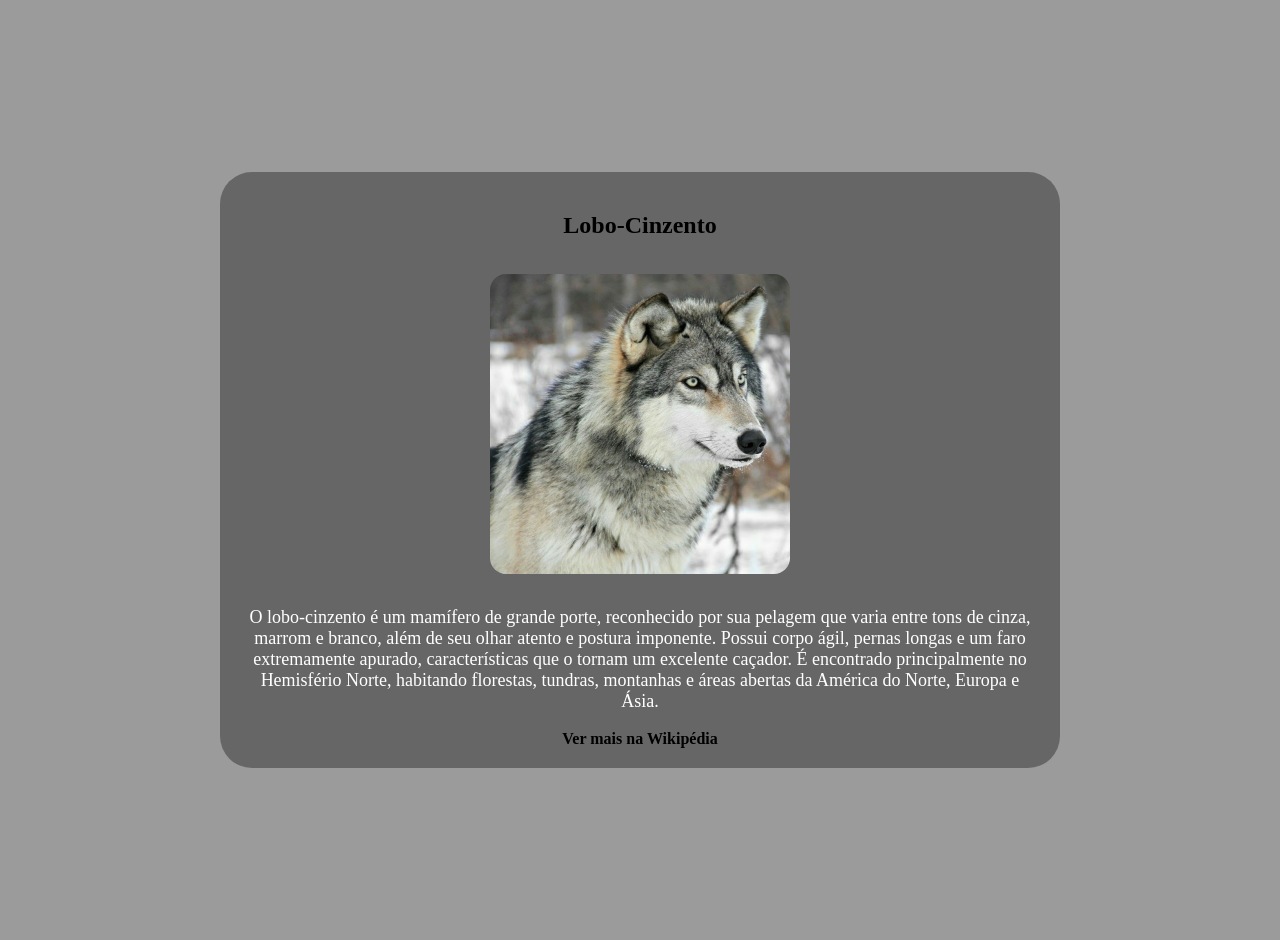
==== index.html @ 8a1bb490 "Pagina do lobo" ====
<html lang="pt-br">
<head>
    <meta charset="UTF-8">
    <meta name="viewport" content="width=device-width, initial-scale=1.0">
    <title>Lobo-cinzento</title>
    <link rel="stylesheet" href="style.css">
</head>
<body>
    <section class="container">
    <div class="conteiner-card">
    <h1>Lobo-Cinzento</h1>
    <img class="imagem" src="foto lobo.jpg" alt="foto do lobo cinzento" width="400px">
        <div class="descricao">

            <div class="descricao-conteudo">
                <p>
                    O lobo-cinzento é um mamífero de grande porte, reconhecido por sua 
                    pelagem que varia entre tons de cinza, marrom e branco, além de seu 
                    olhar atento e postura imponente. Possui corpo ágil, pernas longas 
                    e um faro extremamente apurado, características que o tornam um 
                    excelente caçador. É encontrado principalmente no Hemisfério Norte, 
                    habitando florestas, tundras, montanhas e áreas abertas da América 
                    do Norte, Europa e Ásia.
                </p>
            </div>

            <div class="descricao-link">
                <a href="https://pt.wikipedia.org/wiki/Lobo-cinzento" target="_blank">
                    Ver mais na Wikipédia
                </a>
            </div>

        </div>
    </div>
    </section>
</body>
</html>
---- style.css ----
body {
    background-color: #9B9B9B;
    margin: 0;
}

.container {
    display: flex;
    justify-content: center;
    align-items: center;
    min-height: 100vh; /* melhor que height */
    padding: 20px; /* respiro nas laterais em telas pequenas */
}

.conteiner-card {
    background-color: #666666;
    border-radius: 2em;
    padding: 20px;

    width: 100%;
    max-width: 800px; 
    
    display: flex;
    flex-direction: column;
    align-items: center;
    text-align: center;
    gap: 15px;
}

.imagem {
    width: 300px;
    border-radius: 1em;
}

.descricao {
    margin-top: auto;
}

.descricao p {
    font-size: 18px;
    color: white;
}

.descricao a {
    color: rgb(0, 0, 0);
    font-weight: bold;
    text-decoration: none;
    transition: all 0.3s ease;
}

.descricao a:hover{
    background-color: black;
    border-radius: 10px;
    padding: 8px;
    color: white;
}
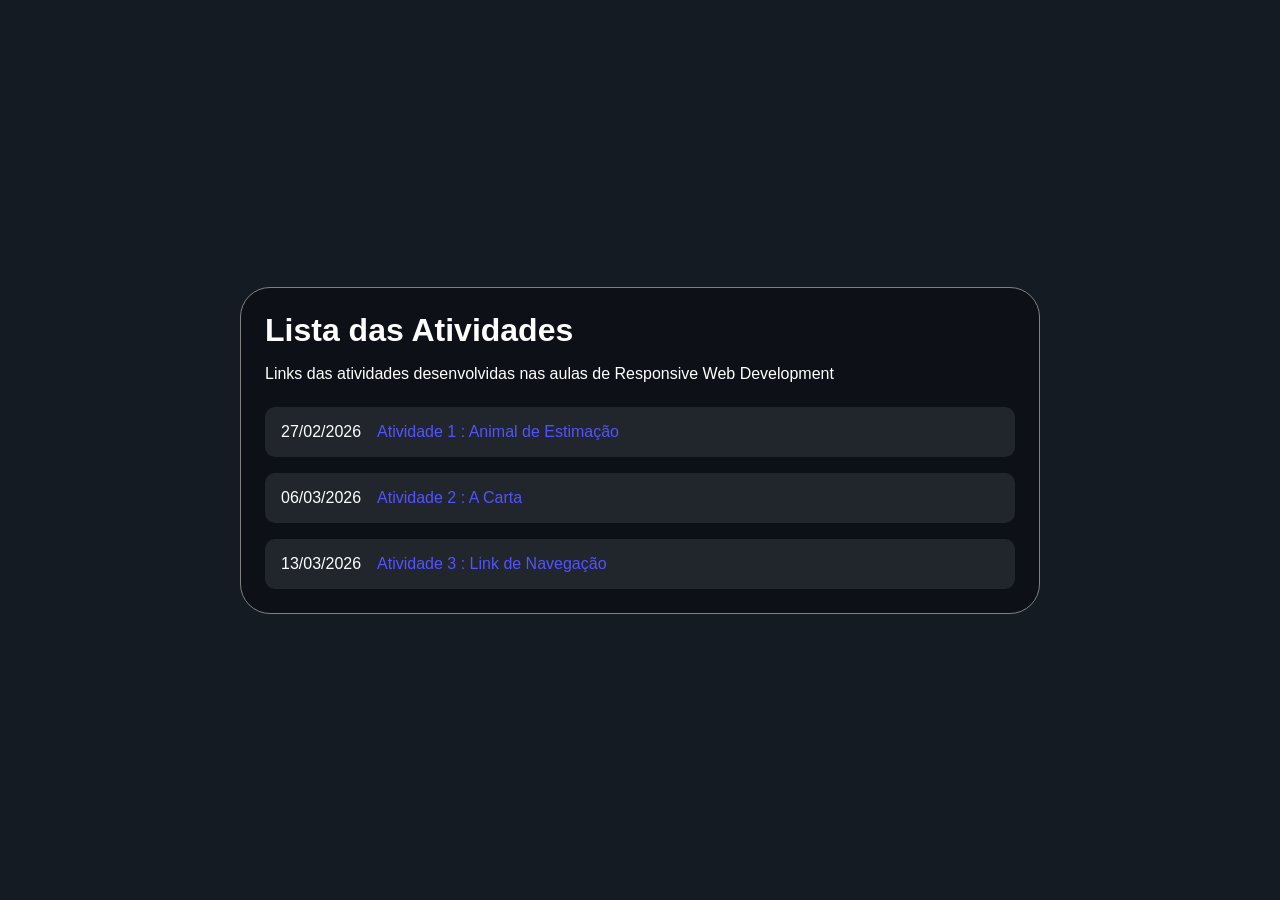
==== commit 32e3a9fa: "atualização" ====
--- a/index.html
+++ b/index.html
@@ -2,36 +2,24 @@
 <head>
     <meta charset="UTF-8">
     <meta name="viewport" content="width=device-width, initial-scale=1.0">
-    <title>Lobo-cinzento</title>
-    <link rel="stylesheet" href="style.css">
+    <title>Atividades das aulas</title>
+    <link rel="stylesheet" href="links.css">
 </head>
 <body>
-    <section class="container">
-    <div class="conteiner-card">
-    <h1>Lobo-Cinzento</h1>
-    <img class="imagem" src="foto lobo.jpg" alt="foto do lobo cinzento" width="400px">
-        <div class="descricao">
+    <main class="main">
+        <div class="titulo-descricao">
+        <h1 class="titulo">Lista das Atividades</h1>
+        <p class="texto"> Links das atividades desenvolvidas nas aulas de Responsive Web Development</p>
+        </div>
+        <div class="lista-atividades">
 
-            <div class="descricao-conteudo">
-                <p>
-                    O lobo-cinzento é um mamífero de grande porte, reconhecido por sua 
-                    pelagem que varia entre tons de cinza, marrom e branco, além de seu 
-                    olhar atento e postura imponente. Possui corpo ágil, pernas longas 
-                    e um faro extremamente apurado, características que o tornam um 
-                    excelente caçador. É encontrado principalmente no Hemisfério Norte, 
-                    habitando florestas, tundras, montanhas e áreas abertas da América 
-                    do Norte, Europa e Ásia.
-                </p>
-            </div>
-
-            <div class="descricao-link">
-                <a href="https://pt.wikipedia.org/wiki/Lobo-cinzento" target="_blank">
-                    Ver mais na Wikipédia
-                </a>
-            </div>
-
+            <ul class="container-lista">
+            <li class="lista"><p>27/02/2026 </p><a href="Atividade-1/index.html" target="_blank">Atividade 1 : Animal de Estimação</a></li>
+            <li class="lista"><p>06/03/2026 </p><a href="Atividade-2/index.html" target="_blank">Atividade 2 : A Carta</a></li>
+            <li class="lista"><p>13/03/2026 </p><a href="Atividade-3/index.html" target="_blank">Atividade 3 : Link de Navegação</a></li>
+        </ul>
         </div>
-    </div>
-    </section>
+      
+    </main>
 </body>
 </html>
--- a/links.css
+++ b/links.css
@@ -0,0 +1,72 @@
+* {
+  margin: 0;
+  padding: 0;
+  box-sizing: border-box;
+}
+
+body {
+  font-family: Arial, sans-serif;
+}
+
+img {
+  max-width: 100%;
+  display: block;
+}
+
+ul, ol {
+  list-style: none;
+}
+
+a {
+  text-decoration: none;
+  color: #5252ff;
+}
+
+body {
+    color: white;
+    margin: 0;
+    padding: 0;
+    background-color: #151B23;
+    font-family: Arial, Helvetica, sans-serif;
+
+    display: flex;
+    justify-content: center;
+    align-items: center;
+    min-height: 100vh;
+}
+
+.main {
+    width: 90%;
+    max-width: 800px;
+    background-color: #0D1117;
+
+    border-radius: 30px;
+    border: 1px solid gray;
+
+}
+.titulo-descricao {
+    display: flex;
+    flex-direction: column;
+    align-items: flex-start;
+    gap: 1rem;
+    padding: 1.5em;
+}
+
+.lista-atividades{
+    padding:0 1.5em 1.5em 1.5em;
+}
+
+.container-lista{
+    display: flex;
+    flex-direction: column;
+    gap: 1rem;
+}
+
+.lista {
+    display: flex;
+    gap: 1rem;
+    align-items: center;
+    background-color: #21262D;
+    padding: 1em;
+    border-radius: 10px;
+}
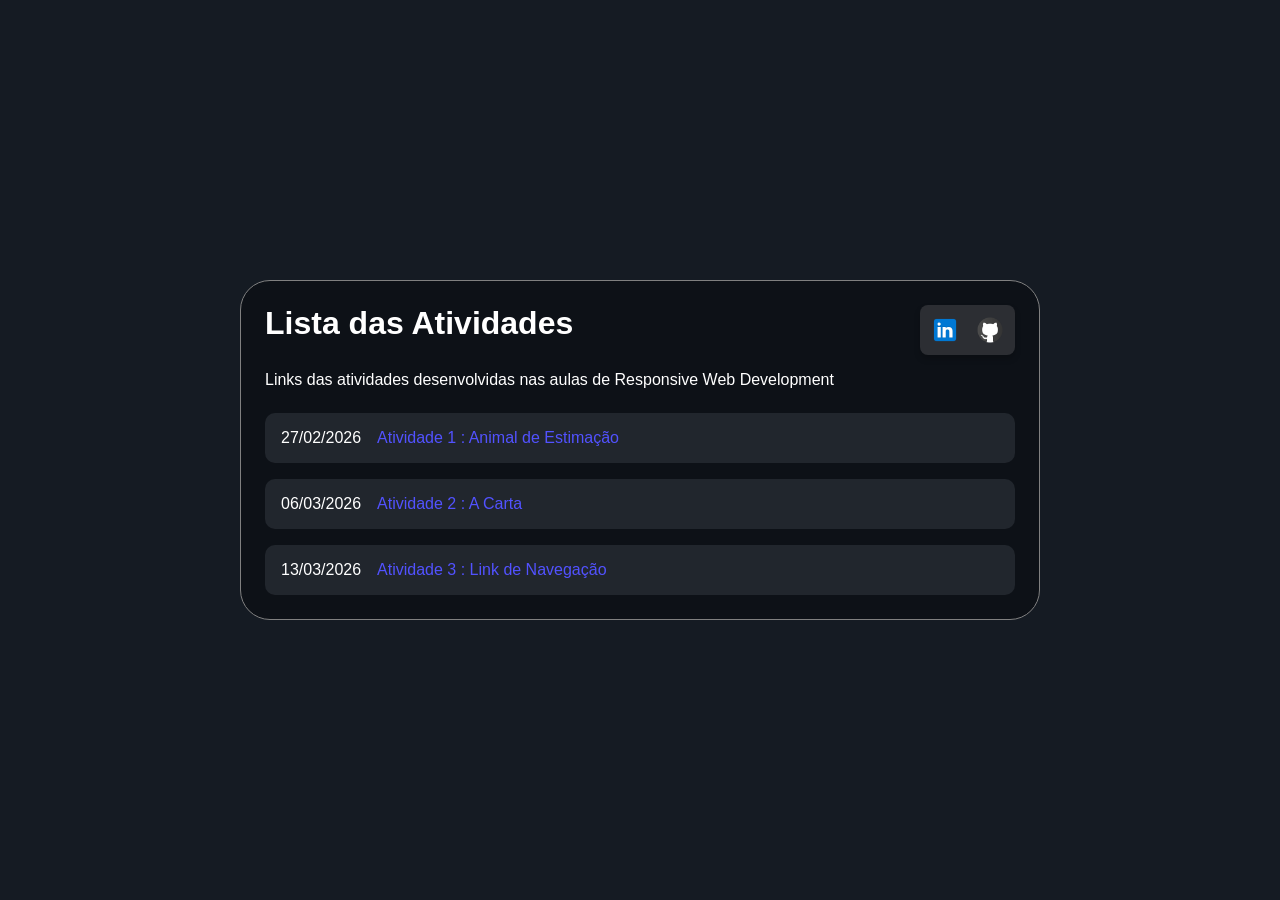
==== commit a914a1c8: "feat: icones de rede sociais" ====
--- a/index.html
+++ b/index.html
@@ -3,18 +3,30 @@
     <meta charset="UTF-8">
     <meta name="viewport" content="width=device-width, initial-scale=1.0">
     <title>Atividades das aulas</title>
-    <link rel="stylesheet" href="links.css">
+    <link rel="stylesheet" href="main.css">
 </head>
 <body>
     <main class="main">
-        <div class="titulo-descricao">
-        <h1 class="titulo">Lista das Atividades</h1>
-        <p class="texto"> Links das atividades desenvolvidas nas aulas de Responsive Web Development</p>
-        </div>
+    <div class="titulo-descricao">
+        <div class="header-card">
+            <h1 class="titulo">Lista das Atividades</h1>
+                <div class="redes-sociais">
+                    <div class="icone-redes"> 
+                        <a href="https://www.linkedin.com/..." target="_blank">
+                            <img src="img/linkedin.png" alt="LinkedIn" width="30px">
+                        </a>
+                        <a href="https://github.com/..." target="_blank">
+                            <img src="img/github.png" alt="GitHub" width="30px">
+                        </a>
+                    </div>
+                </div>
+            </div>
+            <p class="texto">Links das atividades desenvolvidas nas aulas de Responsive Web Development</p>
+    </div>
         <div class="lista-atividades">
 
             <ul class="container-lista">
-            <li class="lista"><p>27/02/2026 </p><a href="Atividade-1/index.html" target="_blank">Atividade 1 : Animal de Estimação</a></li>
+            <li class="lista"><p>27/02/2026 </p><a href="Atividade-1/lobo.html" target="_blank">Atividade 1 : Animal de Estimação</a></li>
             <li class="lista"><p>06/03/2026 </p><a href="Atividade-2/index.html" target="_blank">Atividade 2 : A Carta</a></li>
             <li class="lista"><p>13/03/2026 </p><a href="Atividade-3/index.html" target="_blank">Atividade 3 : Link de Navegação</a></li>
         </ul>
--- a/main.css
+++ b/main.css
@@ -0,0 +1,99 @@
+* {
+  margin: 0;
+  padding: 0;
+  box-sizing: border-box;
+}
+
+body {
+  font-family: Arial, sans-serif;
+}
+
+img {
+  max-width: 100%;
+  display: block;
+}
+
+ul, ol {
+  list-style: none;
+}
+
+a {
+  text-decoration: none;
+  color: #5252ff;
+}
+
+body {
+    color: white;
+    margin: 0;
+    padding: 0;
+    background-color: #151B23;
+    font-family: Arial, Helvetica, sans-serif;
+
+    display: flex;
+    justify-content: center;
+    align-items: center;
+    min-height: 100vh;
+}
+
+.main {
+    width: 90%;
+    max-width: 800px;
+    background-color: #0D1117;
+
+    border-radius: 30px;
+    border: 1px solid gray;
+
+}
+/* Container que separa Título e o Bloco de ícones */
+.header-card {
+    display: flex;
+    justify-content: space-between;
+    align-items: flex-start; /* Alinha o quadradinho ao topo da linha do H1 */
+    width: 100%;
+}
+
+/* O "Quadradinho" com fundo preto mais claro */
+.icone-redes {
+    display: flex;
+    gap: 15px;                  /* Espaço entre os ícones */
+    background-color: #2c2e33;  /* Um cinza escuro/preto mais claro */
+    padding: 10px;              /* Espaço interno para não encostar na borda */
+    border-radius: 8px;         /* Cantos arredondados (opcional) */
+    box-shadow: 0 4px 6px rgba(0,0,0,0.2); /* Sombra suave para dar profundidade */
+}
+
+/* Ajuste fino nas imagens se necessário */
+.icone-redes img {
+    display: block;
+    transition: transform 0.2s; /* Efeitozinho ao passar o mouse */
+}
+
+.icone-redes img:hover {
+    transform: scale(1.1);
+}
+
+.titulo-descricao {
+    display: flex;
+    flex-direction: column;
+    gap: 1rem;
+    padding: 1.5em;
+}
+
+.lista-atividades{
+    padding:0 1.5em 1.5em 1.5em;
+}
+
+.container-lista{
+    display: flex;
+    flex-direction: column;
+    gap: 1rem;
+}
+
+.lista {
+    display: flex;
+    gap: 1rem;
+    align-items: center;
+    background-color: #21262D;
+    padding: 1em;
+    border-radius: 10px;
+}
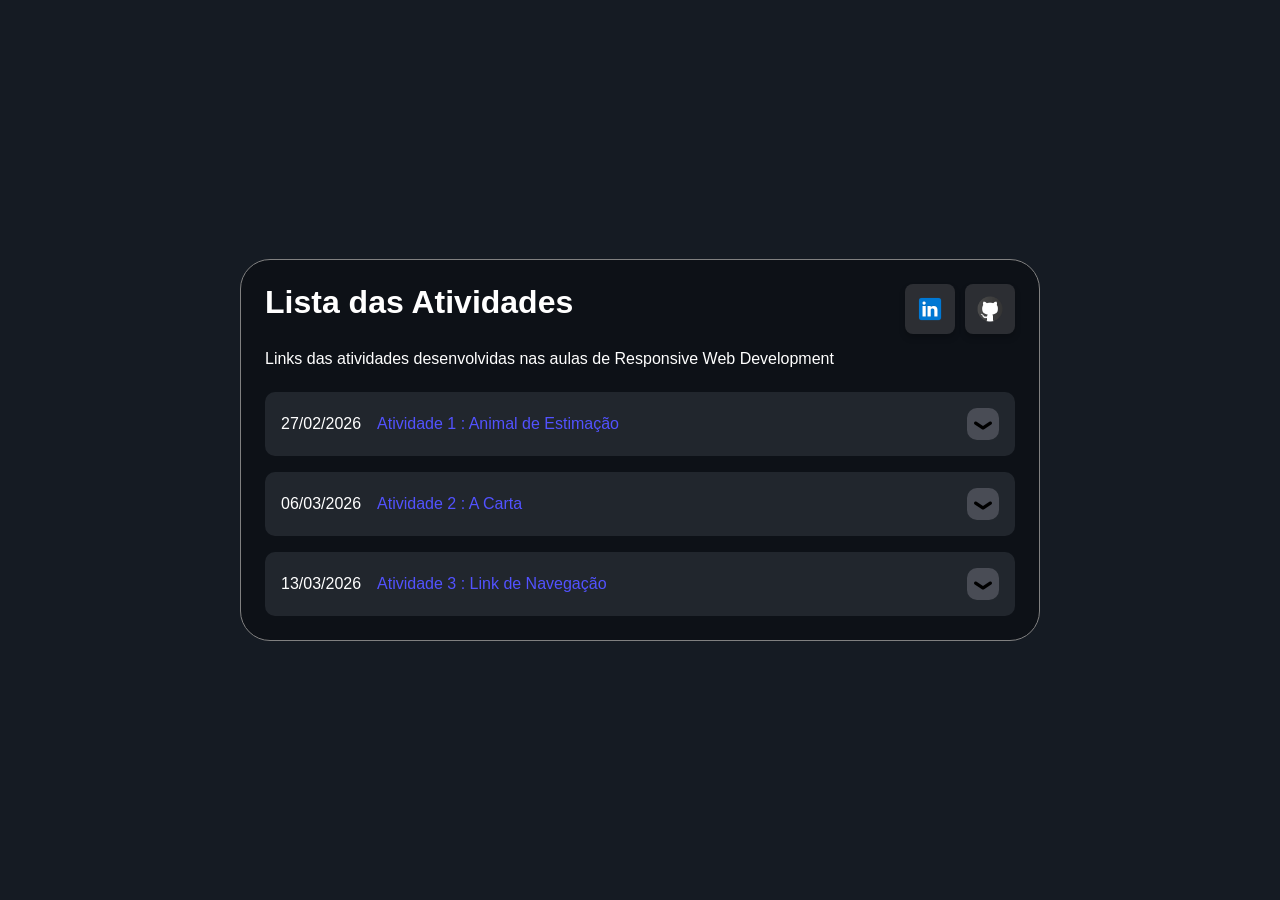
==== commit f684c429: "feat: caixa de descrição nas divs" ====
--- a/index.html
+++ b/index.html
@@ -12,26 +12,65 @@
             <h1 class="titulo">Lista das Atividades</h1>
                 <div class="redes-sociais">
                     <div class="icone-redes"> 
-                        <a href="https://www.linkedin.com/..." target="_blank">
+                        <a href="https://www.linkedin.com/in/rayltsonhenrique-lemes/" target="_blank">
                             <img src="img/linkedin.png" alt="LinkedIn" width="30px">
                         </a>
-                        <a href="https://github.com/..." target="_blank">
+                    </div>
+                    <div class="icone-redes">
+                        <a href="https://github.com/RAYLHL" target="_blank">
                             <img src="img/github.png" alt="GitHub" width="30px">
                         </a>
                     </div>
+                    </div>
                 </div>
+                <p class="texto">Links das atividades desenvolvidas nas aulas de Responsive Web Development</p>
             </div>
-            <p class="texto">Links das atividades desenvolvidas nas aulas de Responsive Web Development</p>
     </div>
+
         <div class="lista-atividades">
+            <ul class="container-lista">
+                <li class="lista">
+                    <p>27/02/2026 </p>
+                    <a href="Atividade-1/lobo.html" target="_blank">
+                        Atividade 1 : Animal de Estimação
+                    </a>
+                    <span class="seta" onclick="toggleAtividade(this)"><img class="icone-seta" src="img/icone-seta.png" alt="icone da seta"></span>
+                    <div class="descricao">
+                        Descrição da atividade: Criar uma pagina em HTML falando um pouco sobre algum animal.
+                    </div>
+                </li>
 
-            <ul class="container-lista">
-            <li class="lista"><p>27/02/2026 </p><a href="Atividade-1/lobo.html" target="_blank">Atividade 1 : Animal de Estimação</a></li>
-            <li class="lista"><p>06/03/2026 </p><a href="Atividade-2/index.html" target="_blank">Atividade 2 : A Carta</a></li>
-            <li class="lista"><p>13/03/2026 </p><a href="Atividade-3/index.html" target="_blank">Atividade 3 : Link de Navegação</a></li>
-        </ul>
+                <li class="lista">
+                    <p>06/03/2026 </p>
+                    <a href="Atividade-2/index.html" target="_blank">
+                        Atividade 2 : A Carta
+                    </a>
+                <span class="seta" onclick="toggleAtividade(this)"><img class="icone-seta" src="img/icone-seta.png" alt="icone da seta"></span>
+                    <div class="descricao">
+                        Descrição da atividade: Criar uma pagina em HTML sobre uma carta.
+                    </div>
+                </li>
+
+                <li class="lista">
+                    <p>13/03/2026 </p>
+                    <a href="Atividade-3/index.html" target="_blank">
+                        Atividade 3 : Link de Navegação
+                    </a>
+                    <span class="seta" onclick="toggleAtividade(this)"><img class="icone-seta" src="img/icone-seta.png" alt="icone da seta"></span>
+                    <div class="descricao">
+                       Descrição da atividade: Criar uma pagina em HTML com links de navegação no footer.
+                    </div>
+                </li>
+            </ul>
         </div>
       
     </main>
+
+   <script>
+    function toggleAtividade(element) {
+    const li = element.parentElement;
+    li.classList.toggle("ativa");
+    }
+    </script>
 </body>
 </html>
--- a/main.css
+++ b/main.css
@@ -51,7 +51,10 @@
     align-items: flex-start; /* Alinha o quadradinho ao topo da linha do H1 */
     width: 100%;
 }
-
+.redes-sociais {
+    display: flex;
+    gap: 10px;
+}
 /* O "Quadradinho" com fundo preto mais claro */
 .icone-redes {
     display: flex;
@@ -96,4 +99,33 @@
     background-color: #21262D;
     padding: 1em;
     border-radius: 10px;
+    flex-wrap: wrap; 
 }
+
+.seta {
+    margin-left: auto; 
+    cursor: pointer;
+}
+.icone-seta{
+    padding: 4px;
+    background-color: #494c55; 
+    border-radius: 10px;
+}
+.icone-seta:hover {
+    background-color: #ffffff;
+    transition: 0.5s;
+
+}
+.descricao {
+    width: 100%; 
+    display: none;
+    margin-top: 10px;
+    color: #ccc;
+    border: 1px solid gray;
+    border-radius: 10px;
+    padding: 10px;
+}
+/* quando clicar */
+.lista.ativa .descricao {
+    display: block;
+}
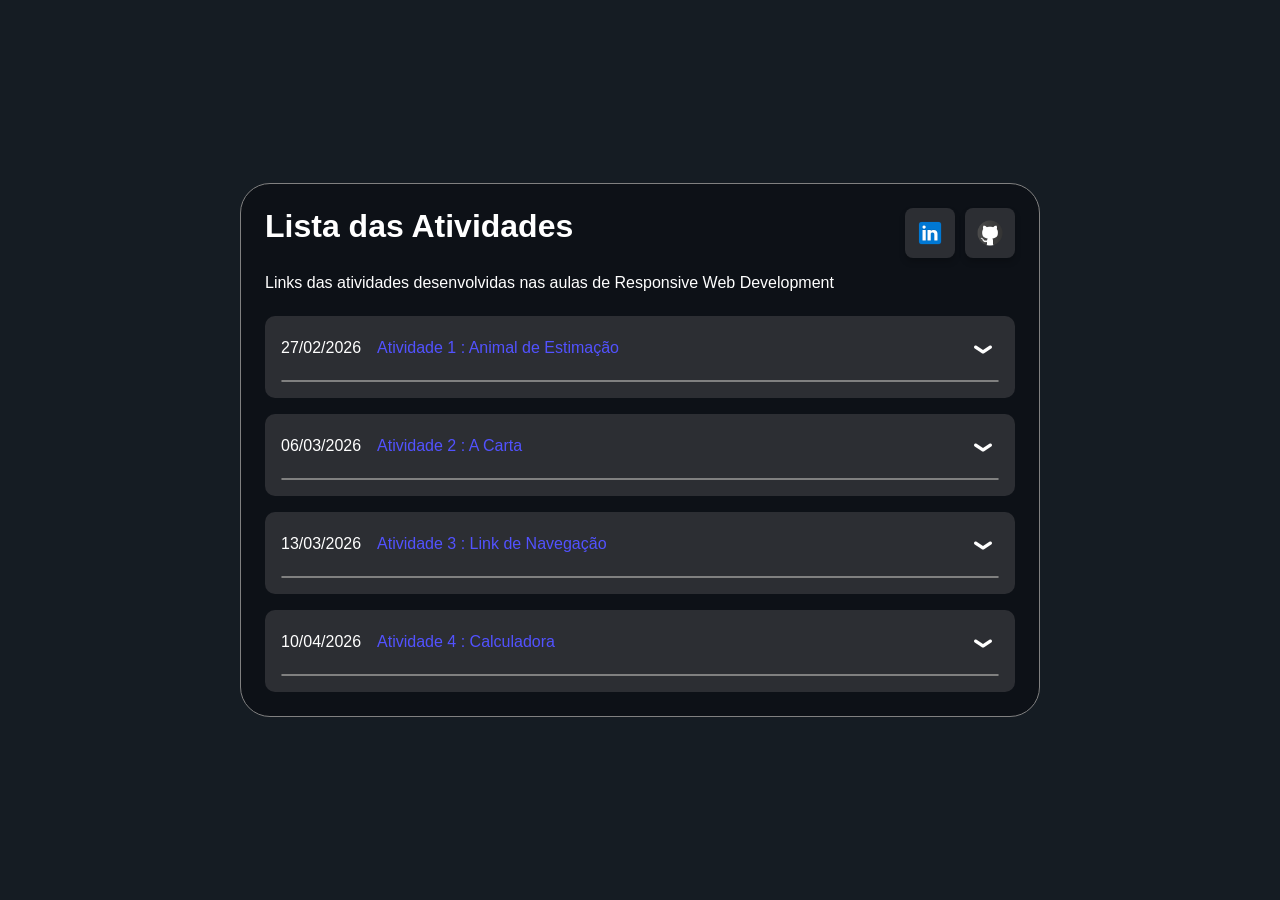
==== commit b65bb17d: "Finalizado" ====
--- a/index.html
+++ b/index.html
@@ -42,7 +42,7 @@
 
                 <li class="lista">
                     <p>06/03/2026 </p>
-                    <a href="Atividade-2/index.html" target="_blank">
+                    <a href="Atividade-2/carta.html" target="_blank">
                         Atividade 2 : A Carta
                     </a>
                 <span class="seta" onclick="toggleAtividade(this)"><img class="icone-seta" src="img/icone-seta.png" alt="icone da seta"></span>
@@ -53,7 +53,7 @@
 
                 <li class="lista">
                     <p>13/03/2026 </p>
-                    <a href="Atividade-3/index.html" target="_blank">
+                    <a href="Atividade-3/link-nav.html" target="_blank">
                         Atividade 3 : Link de Navegação
                     </a>
                     <span class="seta" onclick="toggleAtividade(this)"><img class="icone-seta" src="img/icone-seta.png" alt="icone da seta"></span>
@@ -61,9 +61,20 @@
                        Descrição da atividade: Criar uma pagina em HTML com links de navegação no footer.
                     </div>
                 </li>
+
+                <li class="lista">
+                    <p>10/04/2026 </p>
+                    <a href="Atividade-4/link-nav.html" target="_blank">
+                        Atividade 4 : Calculadora
+                    </a>
+                    <span class="seta" onclick="toggleAtividade(this)"><img class="icone-seta" src="img/icone-seta.png" alt="icone da seta"></span>
+                    <div class="descricao">
+                       Descrição da atividade: Criar uma calculadora utilizando HTML,CSS e JAVASCRIPT.
+                    </div>
+                </li>
             </ul>
         </div>
-      
+</div>
     </main>
 
    <script>
--- a/main.css
+++ b/main.css
@@ -1,3 +1,12 @@
+:root {
+  --primary-color: #5252ff;
+  --background-color: #151c23;
+  --card-background: #0D1117;
+  --icon-background: #2c2e33;
+  --text-color: white;
+  --description-color: #ccc;
+}
+
 * {
   margin: 0;
   padding: 0;
@@ -19,14 +28,14 @@
 
 a {
   text-decoration: none;
-  color: #5252ff;
+  color: var(--primary-color);
 }
 
 body {
-    color: white;
+    color: var(--text-color);
     margin: 0;
     padding: 0;
-    background-color: #151B23;
+    background-color: var(--background-color);
     font-family: Arial, Helvetica, sans-serif;
 
     display: flex;
@@ -38,7 +47,7 @@
 .main {
     width: 90%;
     max-width: 800px;
-    background-color: #0D1117;
+    background-color: var(--card-background);
 
     border-radius: 30px;
     border: 1px solid gray;
@@ -59,7 +68,7 @@
 .icone-redes {
     display: flex;
     gap: 15px;                  /* Espaço entre os ícones */
-    background-color: #2c2e33;  /* Um cinza escuro/preto mais claro */
+    background-color: var(--icon-background);  /* Um cinza escuro/preto mais claro */
     padding: 10px;              /* Espaço interno para não encostar na borda */
     border-radius: 8px;         /* Cantos arredondados (opcional) */
     box-shadow: 0 4px 6px rgba(0,0,0,0.2); /* Sombra suave para dar profundidade */
@@ -96,7 +105,7 @@
     display: flex;
     gap: 1rem;
     align-items: center;
-    background-color: #21262D;
+    background-color: var(--icon-background);
     padding: 1em;
     border-radius: 10px;
     flex-wrap: wrap; 
@@ -108,24 +117,29 @@
 }
 .icone-seta{
     padding: 4px;
-    background-color: #494c55; 
     border-radius: 10px;
+    filter: brightness(0) invert(1);
 }
 .icone-seta:hover {
-    background-color: #ffffff;
+    background-color: var( --background-color);
     transition: 0.5s;
 
 }
 .descricao {
-    width: 100%; 
-    display: none;
-    margin-top: 10px;
-    color: #ccc;
+    width: 100%;
+    max-height: 0;
+    overflow: hidden;
+    margin-top: 0;
+    padding: 0 10px;
+    color: var(--description-color);
     border: 1px solid gray;
     border-radius: 10px;
-    padding: 10px;
+
+    transition: all 0.3s ease;
 }
 /* quando clicar */
 .lista.ativa .descricao {
-    display: block;
+    max-height: 200px; /* ajusta conforme o tamanho */
+    margin-top: 10px;
+    padding: 10px;
 }
